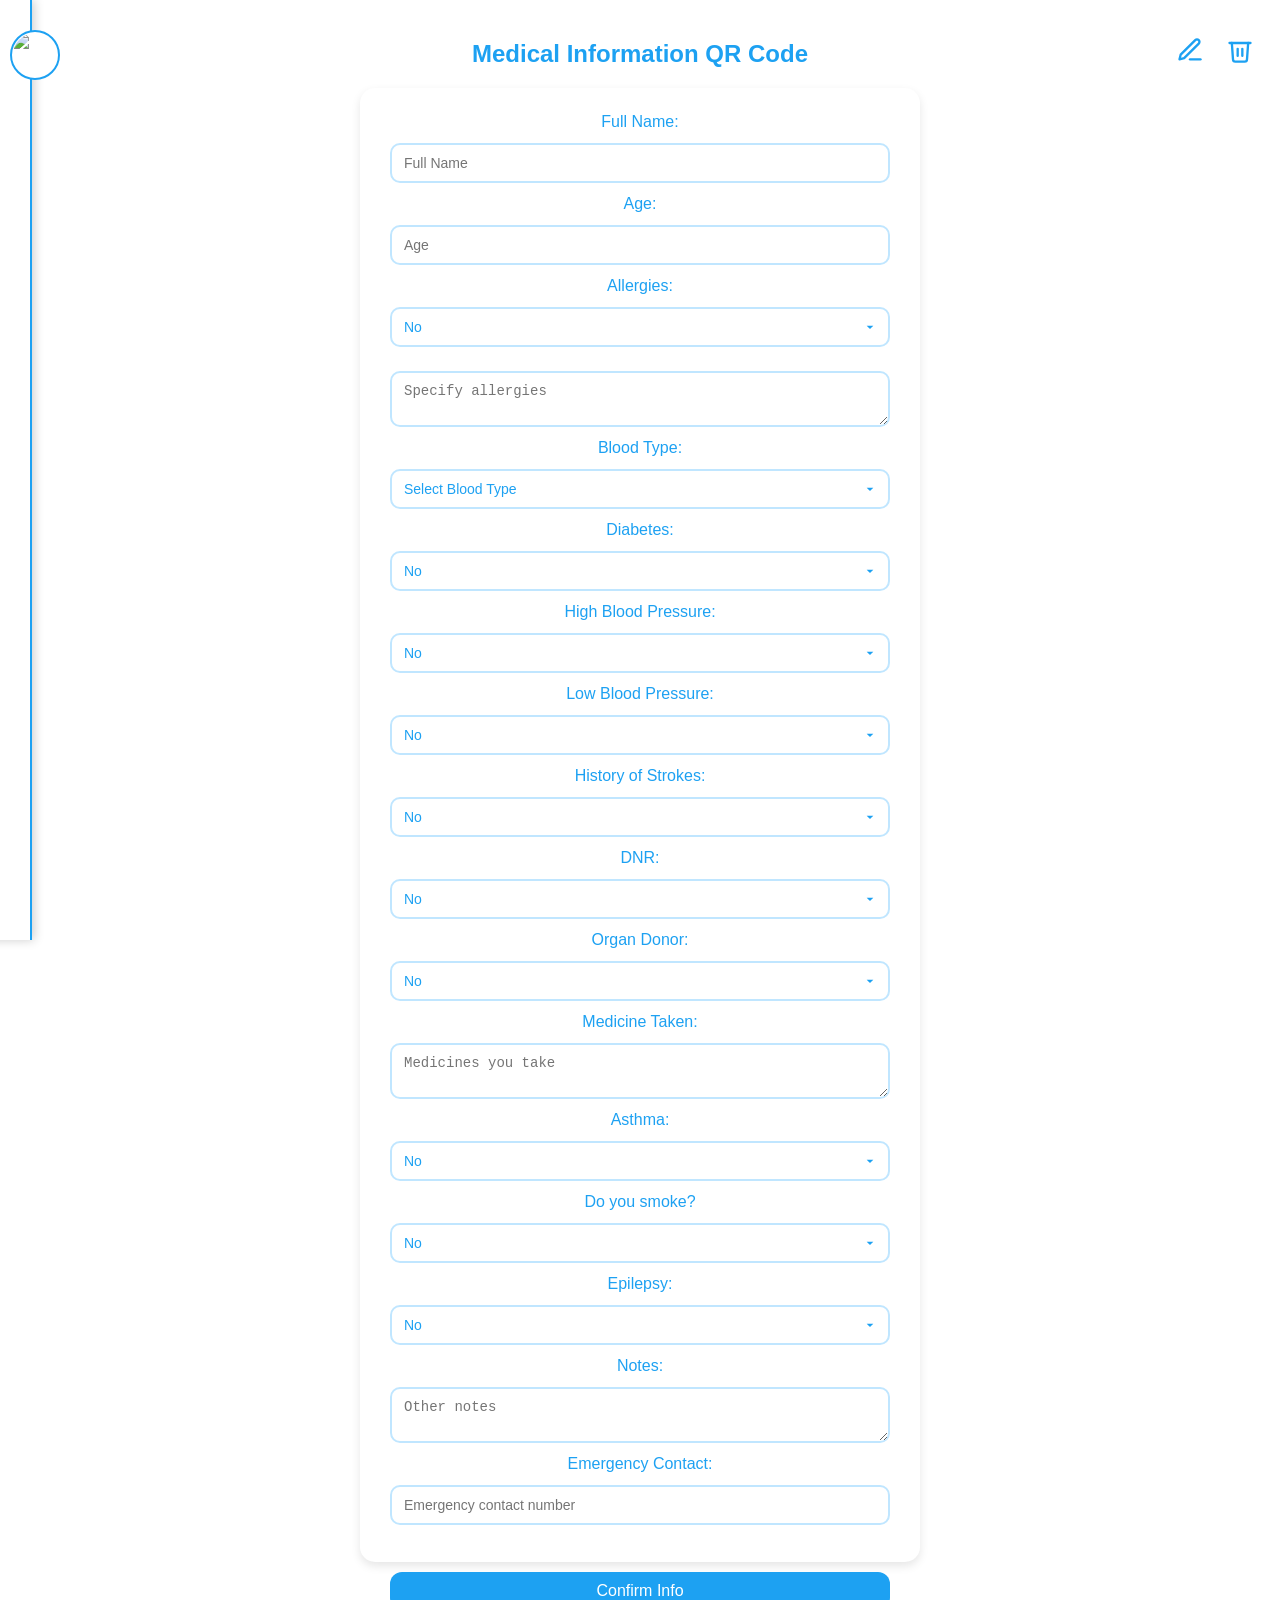
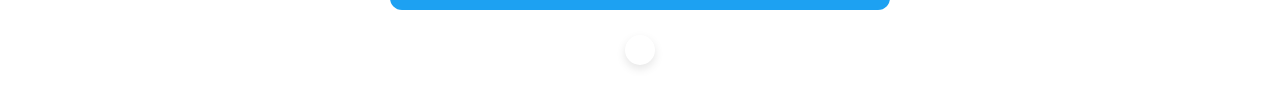
==== index.html @ 5f7ecda4 "Add files via upload" ====
<!DOCTYPE html>
<html lang="en">
<head>
  <meta charset="UTF-8">
  <meta name="viewport" content="width=device-width, initial-scale=1.0">
  <title>Medical QR Generator</title>
  <link rel="stylesheet" href="style.css">
  <script src="https://cdnjs.cloudflare.com/ajax/libs/qrcodejs/1.0.0/qrcode.min.js"></script>
  <script type="module" src="script.js"></script>
</head>
<body>

  <!-- PROFILE PANEL -->
  <div id="profilePanel">
    <h3>Profile Settings</h3>
    <div class="toggle-container">
      <!-- Moon icon visible in light mode -->
      <svg id="moonIcon" xmlns="http://www.w3.org/2000/svg" viewBox="0 0 24 24" fill="#555" width="24" height="24">
        <path d="M21 12.79A9 9 0 1111.21 3 7 7 0 0021 12.79z"/>
      </svg>
      <!-- Toggle switch -->
      <label class="switch">
        <input type="checkbox" id="darkModeToggle">
        <span class="slider"></span>
      </label>
      <!-- Sun icon hidden in light mode -->
      <svg id="sunIcon" xmlns="http://www.w3.org/2000/svg" viewBox="0 0 24 24" fill="#f5d547" width="24" height="24">
        <circle cx="12" cy="12" r="5"/>
        <g stroke="#f5d547" stroke-width="2">
          <line x1="12" y1="1" x2="12" y2="3"/>
          <line x1="12" y1="21" x2="12" y2="23"/>
          <line x1="4.22" y1="4.22" x2="5.64" y2="5.64"/>
          <line x1="18.36" y1="18.36" x2="19.78" y2="19.78"/>
          <line x1="1" y1="12" x2="3" y2="12"/>
          <line x1="21" y1="12" x2="23" y2="12"/>
          <line x1="4.22" y1="19.78" x2="5.64" y2="18.36"/>
          <line x1="18.36" y1="5.64" x2="19.78" y2="4.22"/>
        </g>
      </svg>
    </div>
  </div>

  <!-- Profile Button -->
  <button class="profile-btn">
    <img src="https://upload.wikimedia.org/wikipedia/commons/7/7c/Profile_avatar_placeholder_large.png" class="profile-pic" alt="Profile">
  </button>

  <div class="container">

    <!-- Top-right buttons -->
    <div class="top-buttons">
      <button id="editBtn" title="Edit Info" class="icon-btn">
        <svg xmlns="http://www.w3.org/2000/svg" viewBox="0 0 24 24" fill="none" stroke="#1da1f2" stroke-width="2" stroke-linecap="round" stroke-linejoin="round">
          <path d="M12 20h9"/>
          <path d="M16.5 3.5a2.121 2.121 0 0 1 3 3L7 19l-4 1 1-4 12.5-12.5z"/>
        </svg>
      </button>

      <button id="deleteBtn" title="Delete Info" class="icon-btn">
        <svg xmlns="http://www.w3.org/2000/svg" viewBox="0 0 24 24" fill="none" stroke="#1da1f2" stroke-width="2" stroke-linecap="round" stroke-linejoin="round">
          <polyline points="3 6 5 6 21 6"/>
          <path d="M19 6l-1 14a2 2 0 0 1-2 2H8a2 2 0 0 1-2-2L5 6"/>
          <path d="M10 11v6"/>
          <path d="M14 11v6"/>
        </svg>
      </button>
    </div>

    <h2>Medical Information QR Code</h2>

    <form id="medicalForm">
      <label for="name">Full Name:</label>
      <input type="text" id="name" placeholder="Full Name">

      <label for="age">Age:</label>
      <input type="number" id="age" placeholder="Age">

      <label for="allergiesYesNo">Allergies:</label>
      <select id="allergiesYesNo">
        <option>No</option>
        <option>Yes</option>
      </select>
      <textarea id="allergies" placeholder="Specify allergies"></textarea>

      <label for="blood">Blood Type:</label>
      <select id="blood">
        <option value="">Select Blood Type</option>
        <option>A+</option>
        <option>A-</option>
        <option>B+</option>
        <option>B-</option>
        <option>AB+</option>
        <option>AB-</option>
        <option>O+</option>
        <option>O-</option>
      </select>

      <label for="diabetes">Diabetes:</label>
      <select id="diabetes">
        <option>No</option>
        <option>Yes</option>
      </select>
      <select id="diabetesType" style="display:none;">
        <option>Type 1</option>
        <option>Type 2</option>
        <option>Gestational</option>
      </select>

      <label for="highBP">High Blood Pressure:</label>
      <select id="highBP">
        <option>No</option>
        <option>Yes</option>
      </select>

      <label for="lowBP">Low Blood Pressure:</label>
      <select id="lowBP">
        <option>No</option>
        <option>Yes</option>
      </select>

      <label for="strokeHistory">History of Strokes:</label>
      <select id="strokeHistory">
        <option>No</option>
        <option>Self</option>
        <option>Family Member</option>
      </select>

      <label for="DNR">DNR:</label>
      <select id="DNR">
        <option>No</option>
        <option>Yes</option>
      </select>

      <label for="organDonor">Organ Donor:</label>
      <select id="organDonor">
        <option>No</option>
        <option>Yes</option>
      </select>

      <label for="medicine">Medicine Taken:</label>
      <textarea id="medicine" placeholder="Medicines you take"></textarea>

      <label for="asthma">Asthma:</label>
      <select id="asthma">
        <option>No</option>
        <option>Mild</option>
        <option>Moderate</option>
        <option>Severe</option>
      </select>

      <label for="smoke">Do you smoke?</label>
      <select id="smoke">
        <option>No</option>
        <option>Yes</option>
      </select>
      <input type="text" id="smokeFrequency" placeholder="How many packs/day" style="display:none;">

      <label for="epilepsy">Epilepsy:</label>
      <select id="epilepsy">
        <option>No</option>
        <option>Yes</option>
      </select>
      <select id="epilepsyType" style="display:none;">
        <option>Focal</option>
        <option>Generalized</option>
        <option>Unknown</option>
      </select>

      <label for="notes">Notes:</label>
      <textarea id="notes" placeholder="Other notes"></textarea>

      <label for="emergencyContact">Emergency Contact:</label>
      <input type="text" id="emergencyContact" placeholder="Emergency contact number">
    </form>

    <button type="button" id="confirmBtn">Confirm Info</button>

    <div id="qrcode"></div>
    <button type="button" id="downloadBtn" style="display:none;">Download QR Code</button>

    <!-- Delete Confirmation Modal -->
    <div id="deleteModal" class="modal">
      <div class="modal-content">
        <p>Are you sure you want to delete your info?</p>
        <div class="modal-buttons">
          <button id="cancelDelete">Cancel</button>
          <button id="confirmDelete">Delete</button>
        </div>
      </div>
    </div>

  </div>

</body>
</html>
---- style.css ----
/* GENERAL STYLING */
body {
  font-family: 'Segoe UI', Tahoma, Geneva, Verdana, sans-serif;
  background-color: #ffffff;
  color: #1da1f2;
  display: flex;
  justify-content: center;
  align-items: center;
  min-height: 100vh;
  margin: 0;
  padding: 20px;
  position: relative;
  transition: background-color 0.3s, color 0.3s;
}

body.dark-mode {
  background-color: #121212;
  color: #a0cfff;
}

/* CONTAINER */
.container {
  position: relative;
  width: 100%;
  max-width: 500px;
  display: flex;
  flex-direction: column;
  align-items: center;
}

/* TOP-RIGHT BUTTONS */
.top-buttons {
  position: fixed;
  top: 20px;
  right: 20px;
  display: flex;
  gap: 10px;
  z-index: 1100;
}

.icon-btn {
  display: none;
  padding: 6px;
  border: none;
  background: transparent;
  cursor: pointer;
  display: flex;
  justify-content: center;
  align-items: center;
}

.icon-btn svg {
  width: 28px;
  height: 28px;
}

.icon-btn:hover svg {
  filter: brightness(0.85);
}

/* HEADING */
h2 {
  color: #1da1f2;
  margin-bottom: 20px;
}

/* FORM STYLING */
form {
  background-color: #ffffff;
  padding: 25px 30px;
  border-radius: 15px;
  box-shadow: 0 4px 10px rgba(0,0,0,0.1);
  width: 100%;
  display: flex;
  flex-direction: column;
  align-items: center;
  transition: background-color 0.3s, color 0.3s;
}

body.dark-mode form {
  background-color: #1f1f1f;
}

/* FORM FIELDS (INPUT, TEXTAREA, SELECT) */
input, textarea, select {
  box-sizing: border-box; /* makes width include padding and border */
  width: 100%;
  margin: 12px 0;
  padding: 10px 12px;
  border: 2px solid #c0e6ff;
  border-radius: 10px;
  font-size: 14px;
  transition: 0.3s;
}

select {
  appearance: none;      /* remove default arrow styling */
  -webkit-appearance: none;
  -moz-appearance: none;
  background-color: white;
  color: #1da1f2;
  background-image: url('data:image/svg+xml;utf8,<svg fill="%231da1f2" height="24" viewBox="0 0 24 24" width="24" xmlns="http://www.w3.org/2000/svg"><path d="M7 10l5 5 5-5z"/></svg>');
  background-repeat: no-repeat;
  background-position: right 10px center;
  background-size: 16px 16px;
}

body.dark-mode input,
body.dark-mode textarea,
body.dark-mode select {
  background-color: #2a2a2a;
  color: #a0cfff;
  border-color: #42b8ff;
}

/* SELECT CUSTOM ARROW */
select {
  -webkit-appearance: none;
  -moz-appearance: none;
  appearance: none;
  background-image: url('data:image/svg+xml;utf8,<svg fill="%231da1f2" height="24" viewBox="0 0 24 24" width="24" xmlns="http://www.w3.org/2000/svg"><path d="M7 10l5 5 5-5z"/></svg>');
  background-repeat: no-repeat;
  background-position: right 10px center;
  background-size: 16px 16px;
}

/* BUTTONS */
button {
  background-color: #1da1f2;
  color: white;
  padding: 10px 18px;
  border: none;
  border-radius: 12px;
  font-size: 16px;
  cursor: pointer;
  margin-top: 10px;
  width: 100%;
  transition: 0.3s;
}

button:hover {
  background-color: #42b8ff;
}

/* QR CODE */
#qrcode {
  margin-top: 25px;
  background-color: white;
  padding: 15px;
  border-radius: 15px;
  box-shadow: 0 4px 10px rgba(0,0,0,0.1);
}

body.dark-mode #qrcode {
  background-color: #2a2a2a;
}

/* INFO CARD */
.info-card {
  background-color: #e0f5ff;
  border: 2px solid #1da1f2;
  border-radius: 12px;
  padding: 15px 20px;
  margin-bottom: 15px;
  box-shadow: 0 3px 8px rgba(0,0,0,0.1);
  transition: background-color 0.3s, color 0.3s;
}

body.dark-mode .info-card {
  background-color: #1f1f1f;
  border-color: #42b8ff;
  color: #a0cfff;
}

/* MODALS */
.modal {
  display: none;
  position: fixed;
  z-index: 1200;
  left: 0;
  top: 0;
  width: 100%;
  height: 100%;
  background-color: rgba(0,0,0,0.5);
  justify-content: center;
  align-items: center;
}

.modal-content {
  background-color: #ffffff;
  border: 2px solid #1da1f2;
  border-radius: 15px;
  padding: 25px;
  text-align: center;
  width: 90%;
  max-width: 300px;
  box-shadow: 0 4px 12px rgba(0,0,0,0.2);
  transform: translateY(-50px);
  animation: slideDown 0.3s forwards;
  transition: background-color 0.3s, color 0.3s;
}

body.dark-mode .modal-content {
  background-color: #1f1f1f;
  color: #a0cfff;
  border-color: #42b8ff;
}

.modal-buttons {
  display: flex;
  justify-content: space-between;
  margin-top: 20px;
}

.modal-buttons button {
  flex: 1;
  margin: 0 5px;
  padding: 8px 12px;
  border-radius: 10px;
  font-size: 14px;
}

/* CONFIRM/CANCEL BUTTONS */
#confirmDelete {
  background-color: #42b8ff;
  color: white;
}

#cancelDelete {
  background-color: #fff;
  color: #1da1f2;
  border: 2px solid #1da1f2;
}

#confirmDelete:hover {
  background-color: #1da1f2;
}

#cancelDelete:hover {
  background-color: #c0e6ff;
}

/* ANIMATIONS */
@keyframes slideDown {
  from { transform: translateY(-50px); opacity: 0; }
  to { transform: translateY(0); opacity: 1; }
}

.rotate-icon {
  transform: rotate(360deg);
  transition: transform 0.6s;
}

/* PROFILE PANEL */
.profile-btn {
  position: fixed;
  top: 20px;
  left: 10px;
  width: 50px;
  height: 50px;
  border-radius: 50%;
  border: 2px solid #1da1f2;
  background-color: white;
  display: flex;
  justify-content: center;
  align-items: center;
  cursor: pointer;
  z-index: 1100;
  transition: left 0.3s;
}

.profile-btn img.profile-pic {
  width: 44px;
  height: 44px;
  border-radius: 50%;
  object-fit: cover;
}

#profilePanel {
  position: fixed;
  top: 0;
  left: -260px;
  width: 250px;
  height: 100%;
  background-color: #ffffff;
  border-right: 2px solid #1da1f2;
  box-shadow: 2px 0 10px rgba(0,0,0,0.2);
  padding: 20px;
  transition: left 0.3s, background-color 0.3s, color 0.3s;
  z-index: 1000;
}

body.dark-mode #profilePanel {
  background-color: #1f1f1f;
  color: #a0cfff;
  border-color: #42b8ff;
}

/* TOGGLE CONTAINER */
.toggle-container {
  display: flex;
  align-items: center;
  gap: 10px;
  margin-top: 20px;
}

/* ICONS */
#sunIcon, #moonIcon {
  width: 24px;
  height: 24px;
  transition: all 0.5s ease;
}

/* TOGGLE SWITCH */
.switch {
  position: relative;
  width: 50px;
  height: 28px;
}

.switch input {
  opacity: 0;
  width: 0;
  height: 0;
}

.slider {
  position: absolute;
  cursor: pointer;
  top: 0;
  left: 0;
  right: 0;
  bottom: 0;
  background-color: #ccc;
  border-radius: 34px;
  transition: 0.4s;
}

.slider:before {
  content: "";
  position: absolute;
  height: 22px;
  width: 22px;
  left: 3px;
  bottom: 3px;
  background-color: white;
  border-radius: 50%;
  transition: 0.4s;
}

input:checked + .slider:before {
  transform: translateX(22px);
}

input:checked + .slider {
  background-color: #1da1f2;
}
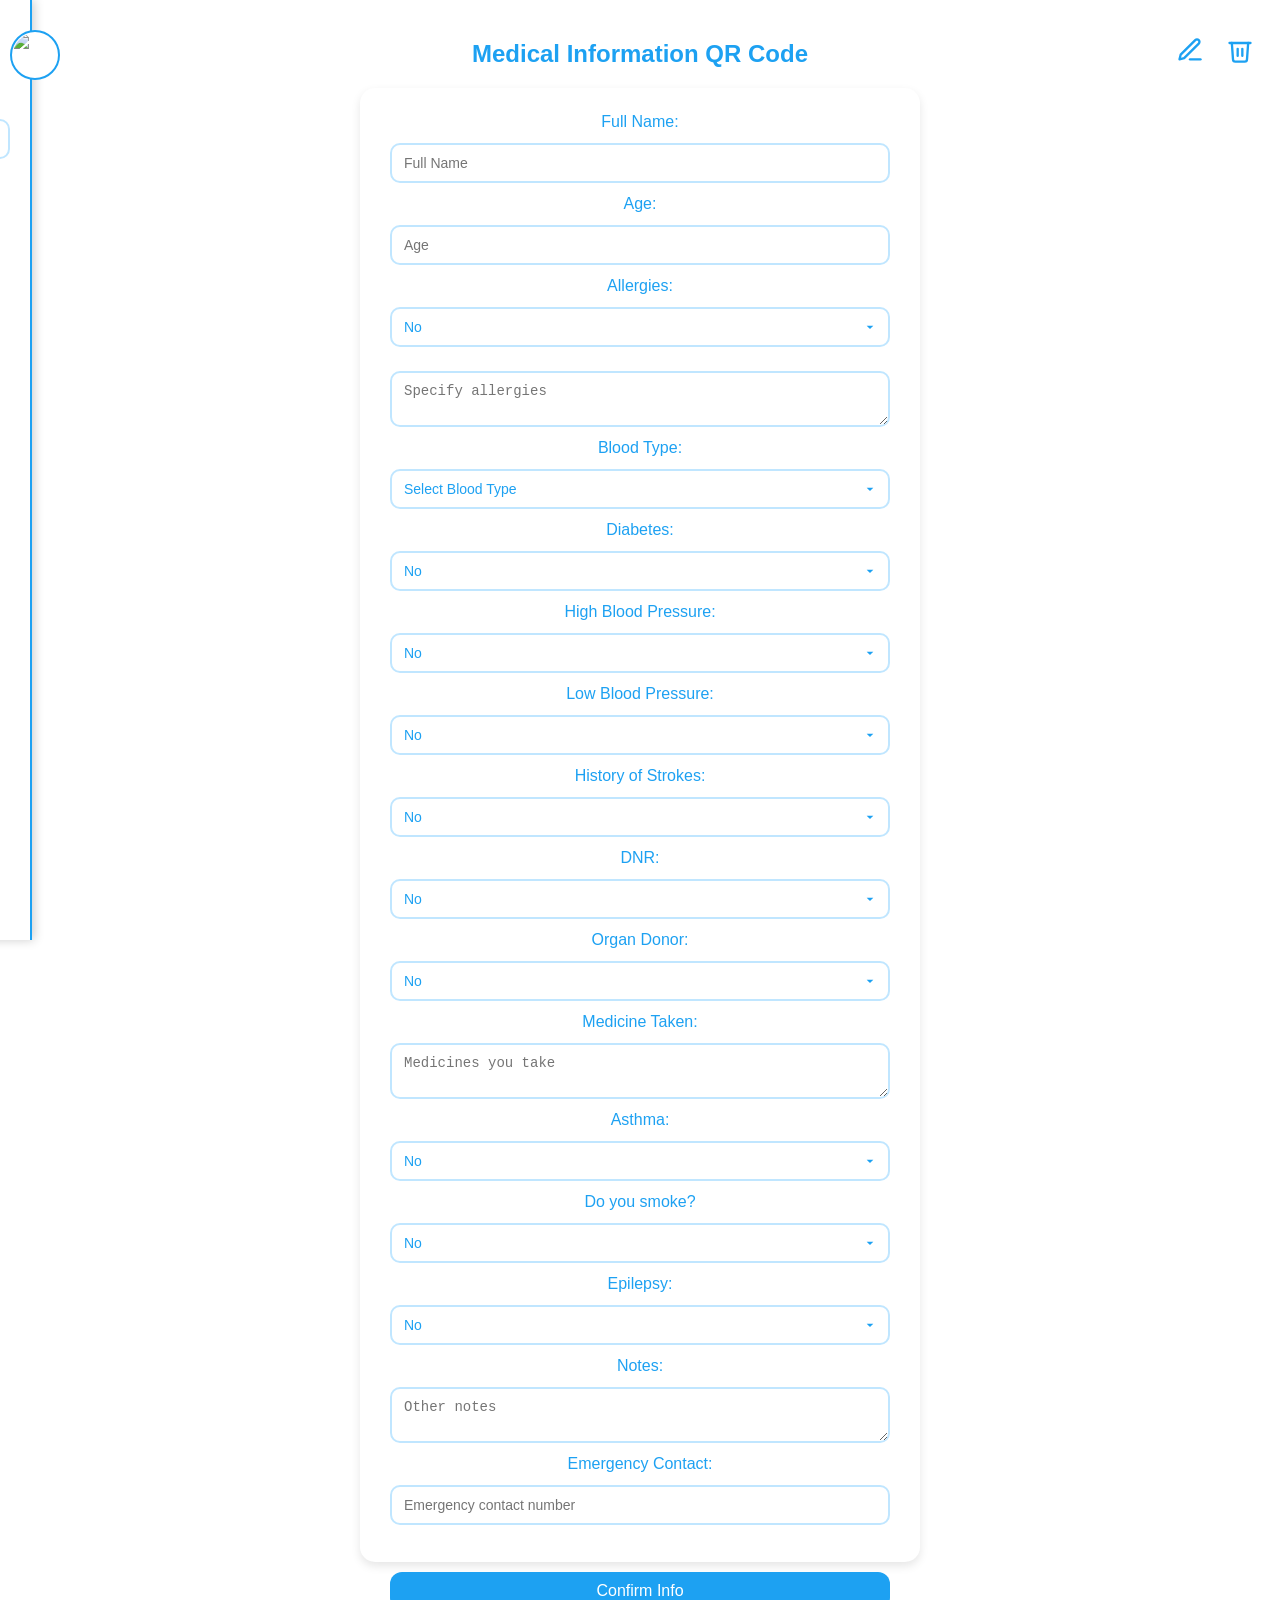
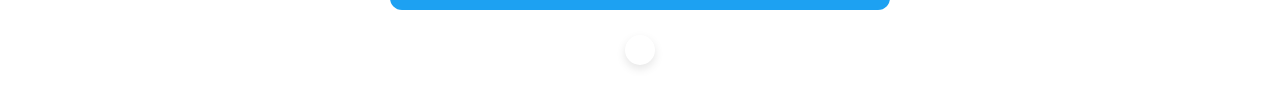
==== commit 52454472: "Add files via upload" ====
--- a/index.html
+++ b/index.html
@@ -10,9 +10,21 @@
 </head>
 <body>
 
-  <!-- PROFILE PANEL -->
-  <div id="profilePanel">
-    <h3>Profile Settings</h3>
+   <!-- PROFILE PANEL -->
+   <div id="profilePanel">
+    <h3 id="profilePanelTitle">Profile Settings</h3>
+
+    <div class="language-container">
+      <label for="languageSelect">Language:</label>
+      <select id="languageSelect">
+        <option value="en">English</option>
+        <option value="es">Español</option>
+        <option value="fr">Français</option>
+        <option value="ar">العربية</option>
+        <option value="de">Deutsch</option>
+      </select>
+    </div>
+
     <div class="toggle-container">
       <!-- Moon icon visible in light mode -->
       <svg id="moonIcon" xmlns="http://www.w3.org/2000/svg" viewBox="0 0 24 24" fill="#555" width="24" height="24">
@@ -41,7 +53,7 @@
   </div>
 
   <!-- Profile Button -->
-  <button class="profile-btn">
+  <button class="profile-btn" id="profileBtn">
     <img src="https://upload.wikimedia.org/wikipedia/commons/7/7c/Profile_avatar_placeholder_large.png" class="profile-pic" alt="Profile">
   </button>
 
@@ -66,23 +78,23 @@
       </button>
     </div>
 
-    <h2>Medical Information QR Code</h2>
+    <h2 id="formTitle">Medical Information QR Code</h2>
 
     <form id="medicalForm">
-      <label for="name">Full Name:</label>
+      <label for="name" id="labelName">Full Name:</label>
       <input type="text" id="name" placeholder="Full Name">
 
-      <label for="age">Age:</label>
+      <label for="age" id="labelAge">Age:</label>
       <input type="number" id="age" placeholder="Age">
 
-      <label for="allergiesYesNo">Allergies:</label>
+      <label for="allergiesYesNo" id="labelAllergies">Allergies:</label>
       <select id="allergiesYesNo">
         <option>No</option>
         <option>Yes</option>
       </select>
       <textarea id="allergies" placeholder="Specify allergies"></textarea>
 
-      <label for="blood">Blood Type:</label>
+      <label for="blood" id="labelBlood">Blood Type:</label>
       <select id="blood">
         <option value="">Select Blood Type</option>
         <option>A+</option>
@@ -95,7 +107,7 @@
         <option>O-</option>
       </select>
 
-      <label for="diabetes">Diabetes:</label>
+      <label for="diabetes" id="labelDiabetes">Diabetes:</label>
       <select id="diabetes">
         <option>No</option>
         <option>Yes</option>
@@ -106,41 +118,41 @@
         <option>Gestational</option>
       </select>
 
-      <label for="highBP">High Blood Pressure:</label>
+      <label for="highBP" id="labelHighBP">High Blood Pressure:</label>
       <select id="highBP">
         <option>No</option>
         <option>Yes</option>
       </select>
 
-      <label for="lowBP">Low Blood Pressure:</label>
+      <label for="lowBP" id="labelLowBP">Low Blood Pressure:</label>
       <select id="lowBP">
         <option>No</option>
         <option>Yes</option>
       </select>
 
-      <label for="strokeHistory">History of Strokes:</label>
+      <label for="strokeHistory" id="labelStroke">History of Strokes:</label>
       <select id="strokeHistory">
         <option>No</option>
         <option>Self</option>
         <option>Family Member</option>
       </select>
 
-      <label for="DNR">DNR:</label>
+      <label for="DNR" id="labelDNR">DNR:</label>
       <select id="DNR">
         <option>No</option>
         <option>Yes</option>
       </select>
 
-      <label for="organDonor">Organ Donor:</label>
+      <label for="organDonor" id="labelOrganDonor">Organ Donor:</label>
       <select id="organDonor">
         <option>No</option>
         <option>Yes</option>
       </select>
 
-      <label for="medicine">Medicine Taken:</label>
+      <label for="medicine" id="labelMedicine">Medicine Taken:</label>
       <textarea id="medicine" placeholder="Medicines you take"></textarea>
 
-      <label for="asthma">Asthma:</label>
+      <label for="asthma" id="labelAsthma">Asthma:</label>
       <select id="asthma">
         <option>No</option>
         <option>Mild</option>
@@ -148,14 +160,14 @@
         <option>Severe</option>
       </select>
 
-      <label for="smoke">Do you smoke?</label>
+      <label for="smoke" id="labelSmoke">Do you smoke?</label>
       <select id="smoke">
         <option>No</option>
         <option>Yes</option>
       </select>
       <input type="text" id="smokeFrequency" placeholder="How many packs/day" style="display:none;">
 
-      <label for="epilepsy">Epilepsy:</label>
+      <label for="epilepsy" id="labelEpilepsy">Epilepsy:</label>
       <select id="epilepsy">
         <option>No</option>
         <option>Yes</option>
@@ -166,10 +178,10 @@
         <option>Unknown</option>
       </select>
 
-      <label for="notes">Notes:</label>
+      <label for="notes" id="labelNotes">Notes:</label>
       <textarea id="notes" placeholder="Other notes"></textarea>
 
-      <label for="emergencyContact">Emergency Contact:</label>
+      <label for="emergencyContact" id="labelEmergency">Emergency Contact:</label>
       <input type="text" id="emergencyContact" placeholder="Emergency contact number">
     </form>
 
@@ -181,7 +193,7 @@
     <!-- Delete Confirmation Modal -->
     <div id="deleteModal" class="modal">
       <div class="modal-content">
-        <p>Are you sure you want to delete your info?</p>
+        <p id="deleteModalText">Are you sure you want to delete your info?</p>
         <div class="modal-buttons">
           <button id="cancelDelete">Cancel</button>
           <button id="confirmDelete">Delete</button>
--- a/style.css
+++ b/style.css
@@ -354,4 +354,37 @@
 
 input:checked + .slider {
   background-color: #1da1f2;
+}
+
+.language-container {
+  display: flex;
+  flex-direction: column;
+  gap: 8px;
+  margin-top: 20px;
+  width: 100%;
+}
+
+.language-container select {
+  box-sizing: border-box;
+  width: 100%;
+  padding: 10px 12px;
+  border: 2px solid #c0e6ff;
+  border-radius: 10px;
+  font-size: 14px;
+  background-color: white;
+  color: #1da1f2;
+  transition: 0.3s;
+  appearance: none;
+  -webkit-appearance: none;
+  -moz-appearance: none;
+  background-image: url('data:image/svg+xml;utf8,<svg fill="%231da1f2" height="24" viewBox="0 0 24 24" width="24" xmlns="http://www.w3.org/2000/svg"><path d="M7 10l5 5 5-5z"/></svg>');
+  background-repeat: no-repeat;
+  background-position: right 10px center;
+  background-size: 16px 16px;
+}
+
+body.dark-mode .language-container select {
+  background-color: #2a2a2a;
+  color: #a0cfff;
+  border-color: #42b8ff;
 }
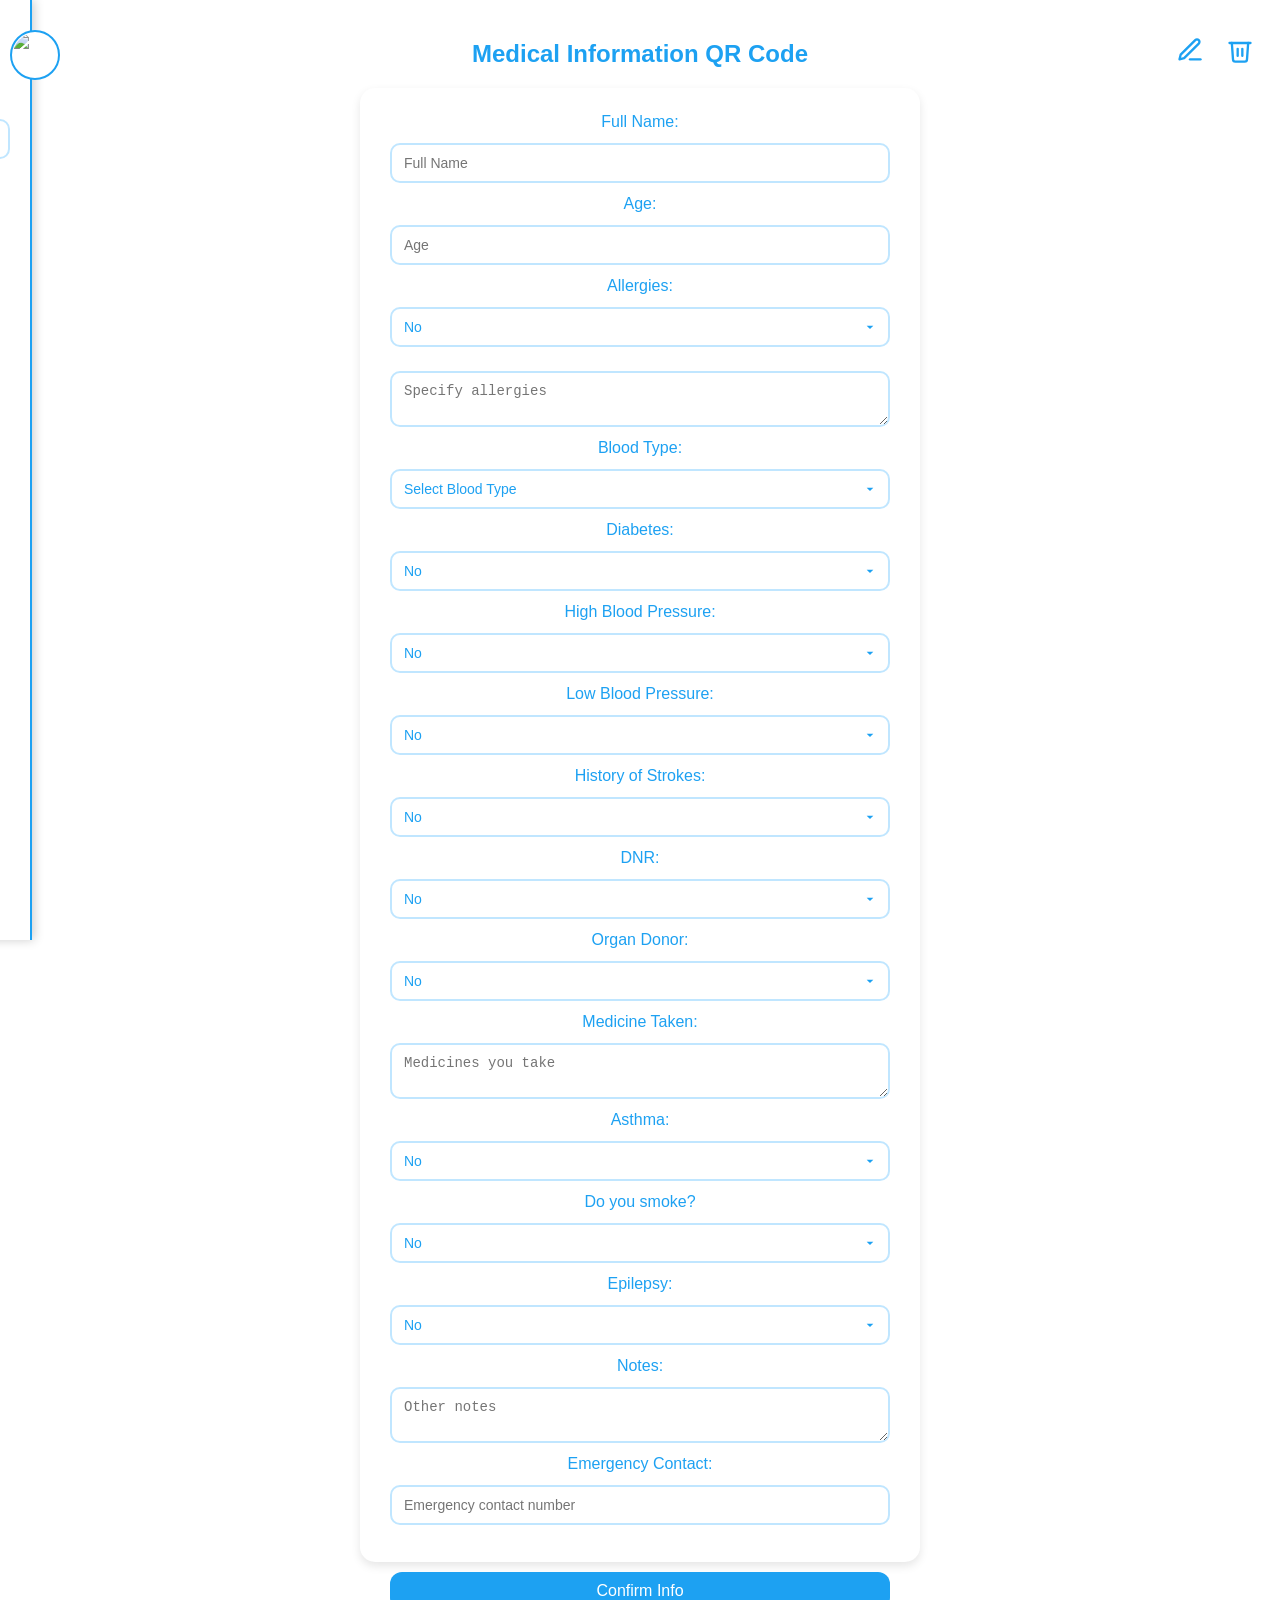
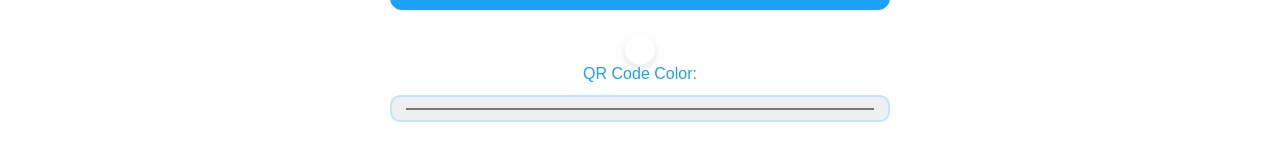
==== commit a1cedef5: "Add files via upload" ====
--- a/index.html
+++ b/index.html
@@ -1,5 +1,6 @@
 <!DOCTYPE html>
 <html lang="en">
+
 <head>
   <meta charset="UTF-8">
   <meta name="viewport" content="width=device-width, initial-scale=1.0">
@@ -8,12 +9,13 @@
   <script src="https://cdnjs.cloudflare.com/ajax/libs/qrcodejs/1.0.0/qrcode.min.js"></script>
   <script type="module" src="script.js"></script>
 </head>
+
 <body>
 
-   <!-- PROFILE PANEL -->
-   <div id="profilePanel">
+  <!-- PROFILE PANEL -->
+  <div id="profilePanel">
     <h3 id="profilePanelTitle">Profile Settings</h3>
-
+    
     <div class="language-container">
       <label for="languageSelect">Language:</label>
       <select id="languageSelect">
@@ -28,7 +30,7 @@
     <div class="toggle-container">
       <!-- Moon icon visible in light mode -->
       <svg id="moonIcon" xmlns="http://www.w3.org/2000/svg" viewBox="0 0 24 24" fill="#555" width="24" height="24">
-        <path d="M21 12.79A9 9 0 1111.21 3 7 7 0 0021 12.79z"/>
+        <path d="M21 12.79A9 9 0 1111.21 3 7 7 0 0021 12.79z" />
       </svg>
       <!-- Toggle switch -->
       <label class="switch">
@@ -37,24 +39,25 @@
       </label>
       <!-- Sun icon hidden in light mode -->
       <svg id="sunIcon" xmlns="http://www.w3.org/2000/svg" viewBox="0 0 24 24" fill="#f5d547" width="24" height="24">
-        <circle cx="12" cy="12" r="5"/>
+        <circle cx="12" cy="12" r="5" />
         <g stroke="#f5d547" stroke-width="2">
-          <line x1="12" y1="1" x2="12" y2="3"/>
-          <line x1="12" y1="21" x2="12" y2="23"/>
-          <line x1="4.22" y1="4.22" x2="5.64" y2="5.64"/>
-          <line x1="18.36" y1="18.36" x2="19.78" y2="19.78"/>
-          <line x1="1" y1="12" x2="3" y2="12"/>
-          <line x1="21" y1="12" x2="23" y2="12"/>
-          <line x1="4.22" y1="19.78" x2="5.64" y2="18.36"/>
-          <line x1="18.36" y1="5.64" x2="19.78" y2="4.22"/>
+          <line x1="12" y1="1" x2="12" y2="3" />
+          <line x1="12" y1="21" x2="12" y2="23" />
+          <line x1="4.22" y1="4.22" x2="5.64" y2="5.64" />
+          <line x1="18.36" y1="18.36" x2="19.78" y2="19.78" />
+          <line x1="1" y1="12" x2="3" y2="12" />
+          <line x1="21" y1="12" x2="23" y2="12" />
+          <line x1="4.22" y1="19.78" x2="5.64" y2="18.36" />
+          <line x1="18.36" y1="5.64" x2="19.78" y2="4.22" />
         </g>
       </svg>
     </div>
   </div>
 
   <!-- Profile Button -->
-  <button class="profile-btn" id="profileBtn">
-    <img src="https://upload.wikimedia.org/wikipedia/commons/7/7c/Profile_avatar_placeholder_large.png" class="profile-pic" alt="Profile">
+  <button class="profile-btn">
+    <img src="https://upload.wikimedia.org/wikipedia/commons/7/7c/Profile_avatar_placeholder_large.png"
+      class="profile-pic" alt="Profile">
   </button>
 
   <div class="container">
@@ -62,18 +65,20 @@
     <!-- Top-right buttons -->
     <div class="top-buttons">
       <button id="editBtn" title="Edit Info" class="icon-btn">
-        <svg xmlns="http://www.w3.org/2000/svg" viewBox="0 0 24 24" fill="none" stroke="#1da1f2" stroke-width="2" stroke-linecap="round" stroke-linejoin="round">
-          <path d="M12 20h9"/>
-          <path d="M16.5 3.5a2.121 2.121 0 0 1 3 3L7 19l-4 1 1-4 12.5-12.5z"/>
+        <svg xmlns="http://www.w3.org/2000/svg" viewBox="0 0 24 24" fill="none" stroke="#1da1f2" stroke-width="2"
+          stroke-linecap="round" stroke-linejoin="round">
+          <path d="M12 20h9" />
+          <path d="M16.5 3.5a2.121 2.121 0 0 1 3 3L7 19l-4 1 1-4 12.5-12.5z" />
         </svg>
       </button>
 
       <button id="deleteBtn" title="Delete Info" class="icon-btn">
-        <svg xmlns="http://www.w3.org/2000/svg" viewBox="0 0 24 24" fill="none" stroke="#1da1f2" stroke-width="2" stroke-linecap="round" stroke-linejoin="round">
-          <polyline points="3 6 5 6 21 6"/>
-          <path d="M19 6l-1 14a2 2 0 0 1-2 2H8a2 2 0 0 1-2-2L5 6"/>
-          <path d="M10 11v6"/>
-          <path d="M14 11v6"/>
+        <svg xmlns="http://www.w3.org/2000/svg" viewBox="0 0 24 24" fill="none" stroke="#1da1f2" stroke-width="2"
+          stroke-linecap="round" stroke-linejoin="round">
+          <polyline points="3 6 5 6 21 6" />
+          <path d="M19 6l-1 14a2 2 0 0 1-2 2H8a2 2 0 0 1-2-2L5 6" />
+          <path d="M10 11v6" />
+          <path d="M14 11v6" />
         </svg>
       </button>
     </div>
@@ -190,6 +195,9 @@
     <div id="qrcode"></div>
     <button type="button" id="downloadBtn" style="display:none;">Download QR Code</button>
 
+    <label for="qrColor">QR Code Color:</label>
+    <input type="color" id="qrColor" value="#1da1f2">
+
     <!-- Delete Confirmation Modal -->
     <div id="deleteModal" class="modal">
       <div class="modal-content">
@@ -204,4 +212,5 @@
   </div>
 
 </body>
+
 </html>
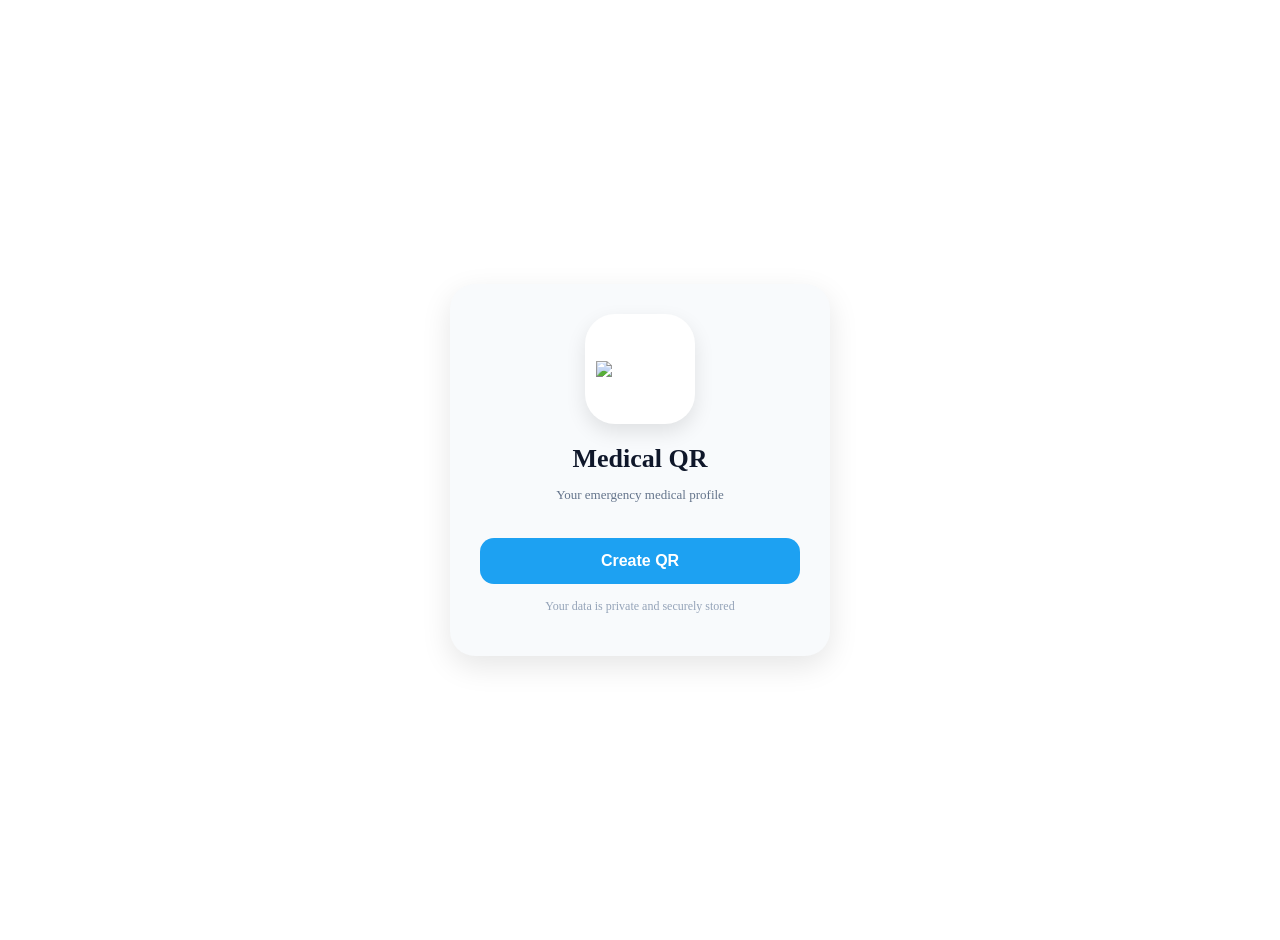
==== commit 2e2d2978: "Add files via upload" ====
--- a/index.html
+++ b/index.html
@@ -1,216 +1,42 @@
 <!DOCTYPE html>
 <html lang="en">
-
 <head>
   <meta charset="UTF-8">
-  <meta name="viewport" content="width=device-width, initial-scale=1.0">
-  <title>Medical QR Generator</title>
+  <title>Medical QR</title>
   <link rel="stylesheet" href="style.css">
-  <script src="https://cdnjs.cloudflare.com/ajax/libs/qrcodejs/1.0.0/qrcode.min.js"></script>
-  <script type="module" src="script.js"></script>
 </head>
 
-<body>
+<body class="app-home">
 
-  <!-- PROFILE PANEL -->
-  <div id="profilePanel">
-    <h3 id="profilePanelTitle">Profile Settings</h3>
-    
-    <div class="language-container">
-      <label for="languageSelect">Language:</label>
-      <select id="languageSelect">
-        <option value="en">English</option>
-        <option value="es">Español</option>
-        <option value="fr">Français</option>
-        <option value="ar">العربية</option>
-        <option value="de">Deutsch</option>
-      </select>
+  <div class="app-container">
+
+    <!-- Logo -->
+    <div class="app-icon">
+      <img src="logo-light.png" id="homeLogo">
     </div>
 
-    <div class="toggle-container">
-      <!-- Moon icon visible in light mode -->
-      <svg id="moonIcon" xmlns="http://www.w3.org/2000/svg" viewBox="0 0 24 24" fill="#555" width="24" height="24">
-        <path d="M21 12.79A9 9 0 1111.21 3 7 7 0 0021 12.79z" />
-      </svg>
-      <!-- Toggle switch -->
-      <label class="switch">
-        <input type="checkbox" id="darkModeToggle">
-        <span class="slider"></span>
-      </label>
-      <!-- Sun icon hidden in light mode -->
-      <svg id="sunIcon" xmlns="http://www.w3.org/2000/svg" viewBox="0 0 24 24" fill="#f5d547" width="24" height="24">
-        <circle cx="12" cy="12" r="5" />
-        <g stroke="#f5d547" stroke-width="2">
-          <line x1="12" y1="1" x2="12" y2="3" />
-          <line x1="12" y1="21" x2="12" y2="23" />
-          <line x1="4.22" y1="4.22" x2="5.64" y2="5.64" />
-          <line x1="18.36" y1="18.36" x2="19.78" y2="19.78" />
-          <line x1="1" y1="12" x2="3" y2="12" />
-          <line x1="21" y1="12" x2="23" y2="12" />
-          <line x1="4.22" y1="19.78" x2="5.64" y2="18.36" />
-          <line x1="18.36" y1="5.64" x2="19.78" y2="4.22" />
-        </g>
-      </svg>
-    </div>
-  </div>
+    <!-- Title -->
+    <h1>Medical QR</h1>
+    <p class="subtitle">Your emergency medical profile</p>
 
-  <!-- Profile Button -->
-  <button class="profile-btn">
-    <img src="https://upload.wikimedia.org/wikipedia/commons/7/7c/Profile_avatar_placeholder_large.png"
-      class="profile-pic" alt="Profile">
-  </button>
+    <p id="lastNameText" class="last-name"></p>
 
-  <div class="container">
+    <!-- Start Button -->
+    <button class="primary-btn" id="startBtn">
+      Create QR
+    </button>
 
-    <!-- Top-right buttons -->
-    <div class="top-buttons">
-      <button id="editBtn" title="Edit Info" class="icon-btn">
-        <svg xmlns="http://www.w3.org/2000/svg" viewBox="0 0 24 24" fill="none" stroke="#1da1f2" stroke-width="2"
-          stroke-linecap="round" stroke-linejoin="round">
-          <path d="M12 20h9" />
-          <path d="M16.5 3.5a2.121 2.121 0 0 1 3 3L7 19l-4 1 1-4 12.5-12.5z" />
-        </svg>
-      </button>
+    <!-- Continue Button -->
+    <button class="secondary-btn" id="continueBtn">
+      Continue Last Profile
+    </button>
 
-      <button id="deleteBtn" title="Delete Info" class="icon-btn">
-        <svg xmlns="http://www.w3.org/2000/svg" viewBox="0 0 24 24" fill="none" stroke="#1da1f2" stroke-width="2"
-          stroke-linecap="round" stroke-linejoin="round">
-          <polyline points="3 6 5 6 21 6" />
-          <path d="M19 6l-1 14a2 2 0 0 1-2 2H8a2 2 0 0 1-2-2L5 6" />
-          <path d="M10 11v6" />
-          <path d="M14 11v6" />
-        </svg>
-      </button>
-    </div>
-
-    <h2 id="formTitle">Medical Information QR Code</h2>
-
-    <form id="medicalForm">
-      <label for="name" id="labelName">Full Name:</label>
-      <input type="text" id="name" placeholder="Full Name">
-
-      <label for="age" id="labelAge">Age:</label>
-      <input type="number" id="age" placeholder="Age">
-
-      <label for="allergiesYesNo" id="labelAllergies">Allergies:</label>
-      <select id="allergiesYesNo">
-        <option>No</option>
-        <option>Yes</option>
-      </select>
-      <textarea id="allergies" placeholder="Specify allergies"></textarea>
-
-      <label for="blood" id="labelBlood">Blood Type:</label>
-      <select id="blood">
-        <option value="">Select Blood Type</option>
-        <option>A+</option>
-        <option>A-</option>
-        <option>B+</option>
-        <option>B-</option>
-        <option>AB+</option>
-        <option>AB-</option>
-        <option>O+</option>
-        <option>O-</option>
-      </select>
-
-      <label for="diabetes" id="labelDiabetes">Diabetes:</label>
-      <select id="diabetes">
-        <option>No</option>
-        <option>Yes</option>
-      </select>
-      <select id="diabetesType" style="display:none;">
-        <option>Type 1</option>
-        <option>Type 2</option>
-        <option>Gestational</option>
-      </select>
-
-      <label for="highBP" id="labelHighBP">High Blood Pressure:</label>
-      <select id="highBP">
-        <option>No</option>
-        <option>Yes</option>
-      </select>
-
-      <label for="lowBP" id="labelLowBP">Low Blood Pressure:</label>
-      <select id="lowBP">
-        <option>No</option>
-        <option>Yes</option>
-      </select>
-
-      <label for="strokeHistory" id="labelStroke">History of Strokes:</label>
-      <select id="strokeHistory">
-        <option>No</option>
-        <option>Self</option>
-        <option>Family Member</option>
-      </select>
-
-      <label for="DNR" id="labelDNR">DNR:</label>
-      <select id="DNR">
-        <option>No</option>
-        <option>Yes</option>
-      </select>
-
-      <label for="organDonor" id="labelOrganDonor">Organ Donor:</label>
-      <select id="organDonor">
-        <option>No</option>
-        <option>Yes</option>
-      </select>
-
-      <label for="medicine" id="labelMedicine">Medicine Taken:</label>
-      <textarea id="medicine" placeholder="Medicines you take"></textarea>
-
-      <label for="asthma" id="labelAsthma">Asthma:</label>
-      <select id="asthma">
-        <option>No</option>
-        <option>Mild</option>
-        <option>Moderate</option>
-        <option>Severe</option>
-      </select>
-
-      <label for="smoke" id="labelSmoke">Do you smoke?</label>
-      <select id="smoke">
-        <option>No</option>
-        <option>Yes</option>
-      </select>
-      <input type="text" id="smokeFrequency" placeholder="How many packs/day" style="display:none;">
-
-      <label for="epilepsy" id="labelEpilepsy">Epilepsy:</label>
-      <select id="epilepsy">
-        <option>No</option>
-        <option>Yes</option>
-      </select>
-      <select id="epilepsyType" style="display:none;">
-        <option>Focal</option>
-        <option>Generalized</option>
-        <option>Unknown</option>
-      </select>
-
-      <label for="notes" id="labelNotes">Notes:</label>
-      <textarea id="notes" placeholder="Other notes"></textarea>
-
-      <label for="emergencyContact" id="labelEmergency">Emergency Contact:</label>
-      <input type="text" id="emergencyContact" placeholder="Emergency contact number">
-    </form>
-
-    <button type="button" id="confirmBtn">Confirm Info</button>
-
-    <div id="qrcode"></div>
-    <button type="button" id="downloadBtn" style="display:none;">Download QR Code</button>
-
-    <label for="qrColor">QR Code Color:</label>
-    <input type="color" id="qrColor" value="#1da1f2">
-
-    <!-- Delete Confirmation Modal -->
-    <div id="deleteModal" class="modal">
-      <div class="modal-content">
-        <p id="deleteModalText">Are you sure you want to delete your info?</p>
-        <div class="modal-buttons">
-          <button id="cancelDelete">Cancel</button>
-          <button id="confirmDelete">Delete</button>
-        </div>
-      </div>
-    </div>
+    <!-- Small text -->
+    <p class="trust-text">Your data is private and securely stored</p>
 
   </div>
 
+  <script src="home.js"></script>
+
 </body>
-
 </html>
--- a/style.css
+++ b/style.css
@@ -87,7 +87,7 @@
   width: 100%;
   margin: 12px 0;
   padding: 10px 12px;
-  border: 2px solid #c0e6ff;
+  border: 2px solid #396b8c;
   border-radius: 10px;
   font-size: 14px;
   transition: 0.3s;
@@ -387,4 +387,203 @@
   background-color: #2a2a2a;
   color: #a0cfff;
   border-color: #42b8ff;
+}
+
+#qrColor {
+  width: 55px;
+  height: 55px;
+  padding: 0;
+  border: none;
+  border-radius: 50%;
+  cursor: pointer;
+  background: none;
+  box-shadow: 0 6px 18px rgba(0, 0, 0, 0.15);
+  transition: transform 0.2s ease, box-shadow 0.2s ease;
+}
+
+/* hover effect */
+#qrColor:hover {
+  transform: scale(1.08);
+  box-shadow: 0 10px 25px rgba(0, 0, 0, 0.25);
+}
+
+/* remove ugly default border in some browsers */
+#qrColor::-webkit-color-swatch-wrapper {
+  padding: 0;
+  border-radius: 50%;
+}
+
+#qrColor::-webkit-color-swatch {
+  border: none;
+  border-radius: 50%;
+}
+
+/* Firefox fix */
+#qrColor::-moz-color-swatch {
+  border: none;
+  border-radius: 50%;
+}
+
+label[for="qrColor"] {
+  display: block;
+  margin-top: 15px;
+  font-weight: 600;
+  color: #333;
+}
+
+.site-logo {
+  position: fixed;
+  top: 100px;
+  right: 25px;
+  width: 300px;
+  height: auto;
+  z-index: 999;
+
+  opacity: 0;
+  animation: fadeInLogo 0.8s ease forwards;
+}
+
+/* mobile hide */
+@media (max-width: 768px) {
+  .site-logo {
+    display: none;
+  }
+}
+
+/* animation MUST be outside media query */
+@keyframes fadeInLogo {
+  from {
+    opacity: 0;
+    transform: translateY(-10px);
+  }
+  to {
+    opacity: 1;
+    transform: translateY(0);
+  }
+}
+
+/* ===== APP HOME SCREEN (WHITE STYLE) ===== */
+
+.app-home {
+  margin: 0;
+  height: 100vh;
+  display: flex;
+  justify-content: center;
+  align-items: center;
+
+  background: #ffffff;
+  font-family: -apple-system, BlinkMacSystemFont, "Segoe UI", Roboto;
+  color: #0f172a;
+}
+
+/* Center card */
+.app-container {
+  text-align: center;
+  padding: 30px;
+  border-radius: 25px;
+
+  background: #f8fafc;
+  box-shadow: 0 10px 30px rgba(0,0,0,0.1);
+
+  width: 85%;
+  max-width: 320px;
+
+  animation: fadeUp 0.8s ease;
+}
+
+/* App icon */
+.app-icon {
+  width: 110px;
+  height: 110px;
+  margin: 0 auto 20px;
+  border-radius: 30px;
+  overflow: hidden;
+
+  background: white;
+  display: flex;
+  align-items: center;
+  justify-content: center;
+
+  box-shadow: 0 8px 20px rgba(0,0,0,0.1);
+}
+
+.app-icon img {
+  width: 80%;
+}
+
+/* Title */
+h1 {
+  margin: 10px 0 5px;
+  font-size: 26px;
+}
+
+/* Subtitle */
+.subtitle {
+  font-size: 13px;
+  color: #64748b;
+  margin-bottom: 25px;
+}
+
+/* Main button */
+.primary-btn {
+  width: 100%;
+  padding: 14px;
+  border: none;
+  border-radius: 14px;
+
+  background: #1da1f2;
+  color: white;
+  font-size: 16px;
+  font-weight: bold;
+
+  cursor: pointer;
+  transition: 0.2s ease;
+}
+
+.primary-btn:hover {
+  transform: scale(1.03);
+  background: #0d8ddb;
+}
+
+/* Animation */
+@keyframes fadeUp {
+  from {
+    opacity: 0;
+    transform: translateY(15px);
+  }
+  to {
+    opacity: 1;
+    transform: translateY(0);
+  }
+}
+
+.secondary-btn {
+  width: 100%;
+  padding: 12px;
+  margin-top: 10px;
+
+  border: none;
+  border-radius: 12px;
+
+  background: #e2e8f0;
+  color: #0f172a;
+  font-size: 14px;
+  cursor: pointer;
+}
+
+.secondary-btn:hover {
+  background: #cbd5e1;
+}
+
+.trust-text {
+  font-size: 12px;
+  color: #94a3b8;
+  margin-top: 15px;
+}
+
+.last-name {
+  font-size: 14px;
+  color: #0f172a;
+  margin-top: 10px;
+  font-weight: 500;
 }
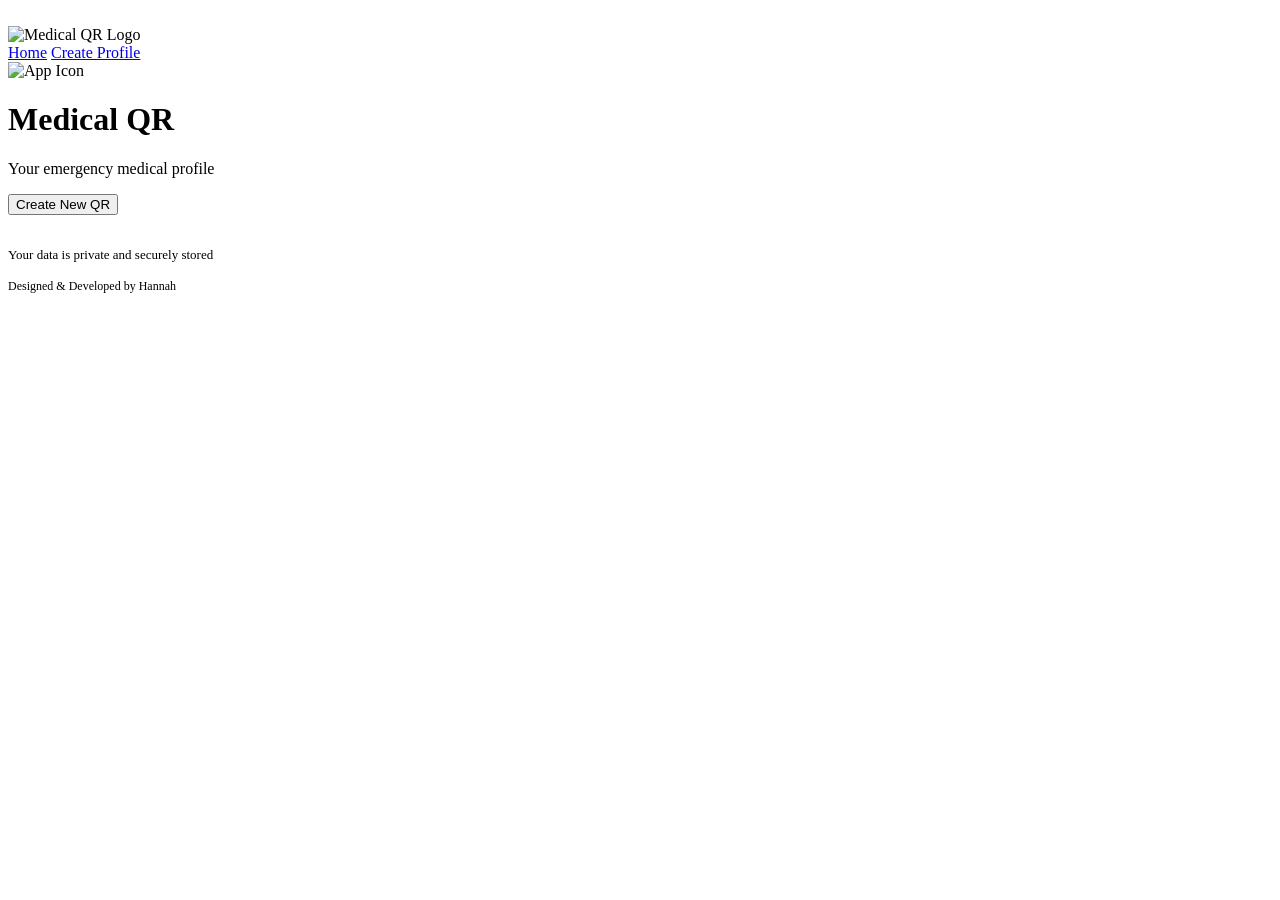
==== commit 30ecb619: "Add files via upload" ====
--- a/index.html
+++ b/index.html
@@ -1,42 +1,56 @@
-<!DOCTYPE html>
-<html lang="en">
-<head>
-  <meta charset="UTF-8">
-  <title>Medical QR</title>
-  <link rel="stylesheet" href="style.css">
-</head>
-
-<body class="app-home">
-
-  <div class="app-container">
-
-    <!-- Logo -->
-    <div class="app-icon">
-      <img src="logo-light.png" id="homeLogo">
-    </div>
-
-    <!-- Title -->
-    <h1>Medical QR</h1>
-    <p class="subtitle">Your emergency medical profile</p>
-
-    <p id="lastNameText" class="last-name"></p>
-
-    <!-- Start Button -->
-    <button class="primary-btn" id="startBtn">
-      Create QR
-    </button>
-
-    <!-- Continue Button -->
-    <button class="secondary-btn" id="continueBtn">
-      Continue Last Profile
-    </button>
-
-    <!-- Small text -->
-    <p class="trust-text">Your data is private and securely stored</p>
-
-  </div>
-
-  <script src="home.js"></script>
-
-</body>
+<!DOCTYPE html>
+<html lang="en">
+<head>
+  <br>
+  <meta charset="UTF-8">
+  <meta name="viewport" content="width=device-width, initial-scale=1.0">
+  <title>Medical QR - Home</title>
+  <link rel="stylesheet" href="css/styles.css">
+</head>
+<body>
+
+  <!-- <============= NAVBAR =============> -->
+  <nav class="glass-navbar">
+    <img src="imgs/logo-dark.png" alt="Medical QR Logo" class="nav-logo" id="navLogo">
+    <div class="nav-links">
+      <a href="index.html" id="navHomeText">Home</a>
+      <a href="pages/form.html" id="navProfileText">Create Profile</a>
+    </div>
+  </nav>
+
+  <!-- <============= HOME SCREEN =============> -->
+  <div class="home-container">
+    
+    <div class="app-icon">
+      <img src="imgs/logo-dark.png" id="homeLogo" alt="App Icon">
+    </div>
+
+    <h1 id="homeTitle">Medical QR</h1>
+    <p class="subtitle" id="homeSubtitle">Your emergency medical profile</p>
+
+    <p id="lastNameText" class="last-name" style="display: none;"></p>
+
+    <div class="home-actions">
+      <button class="btn-primary" id="startBtn">
+        Create New QR
+      </button>
+      
+      <button class="btn-secondary" id="continueBtn" style="display: none;">
+        Continue Last Profile
+      </button>
+    </div>
+
+    <p class="trust-text" id="homeTrustText" style="margin-top: 32px; font-size: 13px; color: var(--text-secondary);">
+      Your data is private and securely stored
+    </p>
+
+    <p id="homeCreditsText" style="margin-top: 16px; font-size: 12px; color: var(--text-secondary); font-weight: 500;">
+      Designed & Developed by Hannah
+    </p>
+
+  </div>
+
+  <script src="js/home.js"></script>
+
+</body>
 </html>
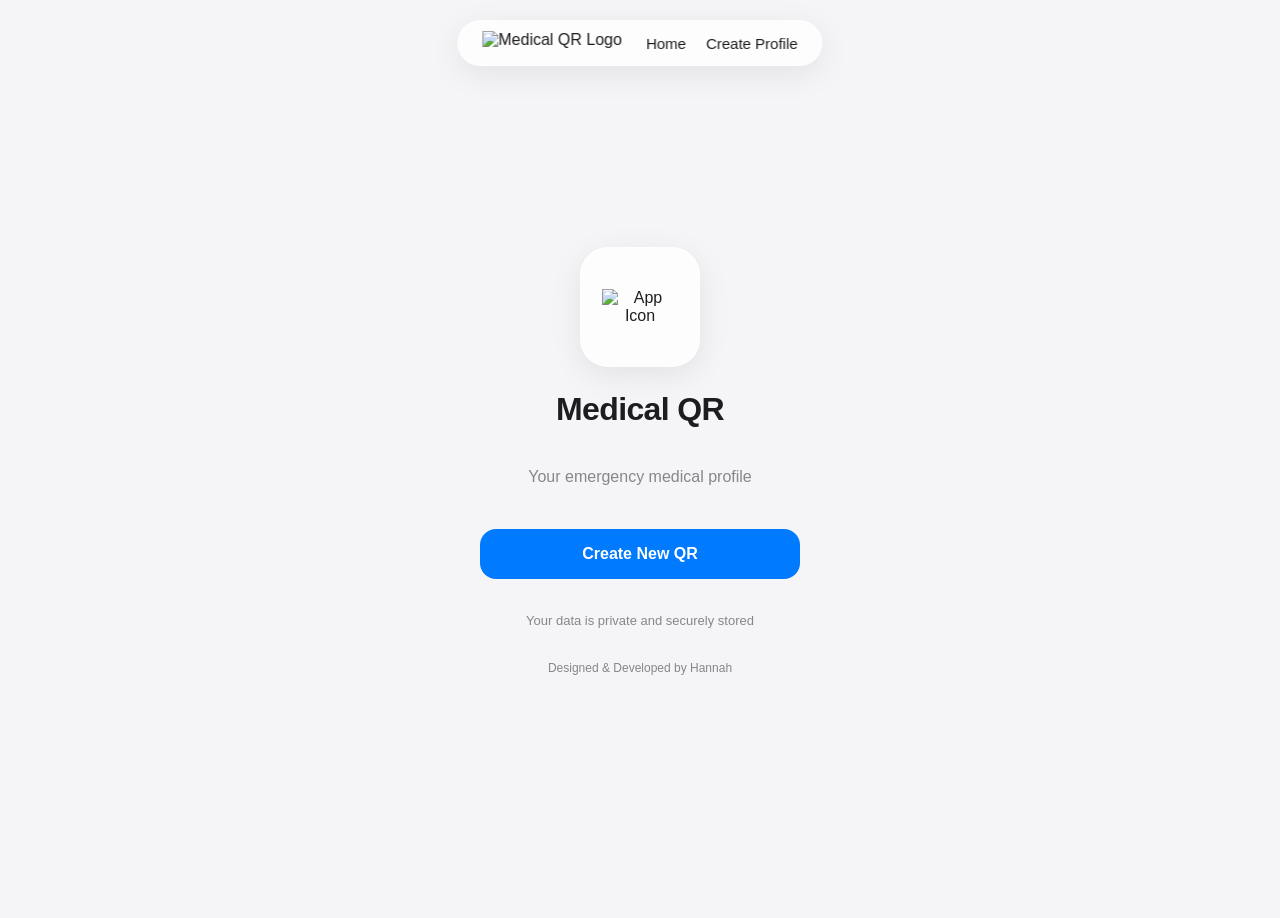
==== commit 80d58fbd: "Add files via upload" ====
--- a/index.html
+++ b/index.html
@@ -5,7 +5,7 @@
   <meta charset="UTF-8">
   <meta name="viewport" content="width=device-width, initial-scale=1.0">
   <title>Medical QR - Home</title>
-  <link rel="stylesheet" href="css/styles.css">
+  <link rel="stylesheet" href="style.css">
 </head>
 <body>
 
--- a/style.css
+++ b/style.css
@@ -0,0 +1,582 @@
+/* <============= GLOBAL VARIABLES =============> */
+:root {
+  --bg-color: #f5f5f7;
+  --text-color: #1d1d1f;
+  --text-secondary: #86868b;
+  --primary: #007aff;
+  --primary-hover: #0066cc;
+  --danger: #ff3b30;
+  --glass-bg: rgba(255, 255, 255, 0.75);
+  --glass-border: rgba(255, 255, 255, 0.4);
+  --card-bg: rgba(255, 255, 255, 0.8);
+  --shadow: 0 8px 32px rgba(0, 0, 0, 0.08);
+  --input-bg: rgba(255, 255, 255, 0.9);
+  --input-border: #d2d2d7;
+  --border-radius-lg: 24px;
+  --border-radius-md: 16px;
+  --border-radius-sm: 12px;
+  --transition: all 0.3s cubic-bezier(0.25, 0.8, 0.25, 1);
+}
+
+@media (prefers-color-scheme: dark) {
+  :root {
+    --bg-color: #000000;
+    --text-color: #f5f5f7;
+    --text-secondary: #86868b;
+    --primary: #0a84ff;
+    --primary-hover: #007aff;
+    --glass-bg: rgba(28, 28, 30, 0.75);
+    --glass-border: rgba(255, 255, 255, 0.1);
+    --card-bg: rgba(28, 28, 30, 0.8);
+    --shadow: 0 8px 32px rgba(0, 0, 0, 0.6);
+    --input-bg: rgba(44, 44, 46, 0.9);
+    --input-border: #3a3a3c;
+  }
+}
+
+body.light-theme {
+  --bg-color: #f5f5f7;
+  --text-color: #1d1d1f;
+  --text-secondary: #86868b;
+  --primary: #007aff;
+  --primary-hover: #0066cc;
+  --glass-bg: rgba(255, 255, 255, 0.7);
+  --glass-border: rgba(255, 255, 255, 0.4);
+  --card-bg: rgba(255, 255, 255, 0.8);
+  --shadow: 0 8px 32px rgba(0, 0, 0, 0.08);
+  --input-bg: rgba(255, 255, 255, 0.9);
+  --input-border: #d2d2d7;
+}
+
+body.dark-theme {
+  --bg-color: #000000;
+  --text-color: #f5f5f7;
+  --text-secondary: #86868b;
+  --primary: #0a84ff;
+  --primary-hover: #007aff;
+  --glass-bg: rgba(28, 28, 30, 0.7);
+  --glass-border: rgba(255, 255, 255, 0.1);
+  --card-bg: rgba(28, 28, 30, 0.8);
+  --shadow: 0 8px 32px rgba(0, 0, 0, 0.6);
+  --input-bg: rgba(44, 44, 46, 0.9);
+  --input-border: #3a3a3c;
+}
+
+/* <============= TYPOGRAPHY & RESET =============> */
+* {
+  box-sizing: border-box;
+  -ms-overflow-style: none; /* IE and Edge */
+  scrollbar-width: none; /* Firefox */
+}
+
+*::-webkit-scrollbar {
+  display: none; /* Chrome, Safari and Opera */
+}
+
+body {
+  font-family: -apple-system, BlinkMacSystemFont, "Segoe UI", Roboto, Helvetica, Arial, sans-serif;
+  background-color: var(--bg-color);
+  color: var(--text-color);
+  margin: 0;
+  padding: 0;
+  min-height: 100vh;
+  transition: var(--transition);
+  -webkit-font-smoothing: antialiased;
+}
+
+h1, h2, h3, h4 {
+  margin-top: 0;
+  font-weight: 600;
+  letter-spacing: -0.02em;
+}
+
+p {
+  line-height: 1.5;
+}
+
+/* <============= NAVBAR =============> */
+.glass-navbar {
+  position: fixed;
+  top: 20px;
+  left: 50%;
+  transform: translateX(-50%);
+  background: var(--glass-bg);
+  backdrop-filter: blur(24px);
+  -webkit-backdrop-filter: blur(24px);
+  border: 1px solid var(--glass-border);
+  border-radius: 50px;
+  padding: 10px 24px;
+  display: flex;
+  align-items: center;
+  gap: 24px;
+  z-index: 1000;
+  box-shadow: var(--shadow);
+  transition: var(--transition);
+  white-space: nowrap;
+}
+
+.nav-logo {
+  height: 24px;
+  width: auto;
+}
+
+.nav-links {
+  display: flex;
+  gap: 20px;
+}
+
+.nav-links a {
+  text-decoration: none;
+  color: var(--text-color);
+  font-weight: 500;
+  font-size: 15px;
+  transition: var(--transition);
+}
+
+.nav-links a:hover {
+  color: var(--primary);
+}
+
+/* <============= FLOATING ACTION BUTTON =============> */
+.fab-container {
+  position: fixed;
+  bottom: 30px;
+  right: 30px;
+  z-index: 1000;
+  display: flex;
+  flex-direction: column;
+  align-items: flex-end;
+  gap: 16px;
+}
+
+.fab-menu {
+  display: flex;
+  flex-direction: column;
+  gap: 6px;
+  background: var(--glass-bg);
+  backdrop-filter: blur(20px);
+  -webkit-backdrop-filter: blur(20px);
+  border: 1px solid var(--glass-border);
+  border-radius: var(--border-radius-lg);
+  padding: 12px;
+  box-shadow: var(--shadow);
+  opacity: 0;
+  transform: translateY(20px) scale(0.9);
+  pointer-events: none;
+  transition: var(--transition);
+  transform-origin: bottom right;
+}
+
+.fab-menu.active {
+  opacity: 1;
+  transform: translateY(0) scale(1);
+  pointer-events: auto;
+}
+
+.fab-btn {
+  width: 56px;
+  height: 56px;
+  border-radius: 50%;
+  background: var(--primary);
+  color: #fff;
+  border: none;
+  box-shadow: 0 4px 14px rgba(0, 122, 255, 0.4);
+  cursor: pointer;
+  display: flex;
+  justify-content: center;
+  align-items: center;
+  transition: var(--transition);
+}
+
+.fab-btn:hover {
+  transform: scale(1.05);
+  background: var(--primary-hover);
+}
+
+.fab-btn svg {
+  width: 24px;
+  height: 24px;
+  fill: currentColor;
+}
+
+.menu-btn {
+  display: flex;
+  align-items: center;
+  gap: 12px;
+  padding: 12px 16px;
+  border-radius: var(--border-radius-sm);
+  background: transparent;
+  border: none;
+  color: var(--text-color);
+  font-size: 15px;
+  font-weight: 500;
+  cursor: pointer;
+  transition: var(--transition);
+  text-align: left;
+  width: 100%;
+}
+
+.menu-btn:hover {
+  background: rgba(150, 150, 150, 0.15);
+}
+
+.menu-btn svg {
+  width: 20px;
+  height: 20px;
+  fill: currentColor;
+}
+
+.fab-divider {
+  height: 1px;
+  background: var(--glass-border);
+  margin: 4px 0;
+}
+
+/* <============= TOAST NOTIFICATION =============> */
+.toast-notification {
+  position: fixed;
+  top: 20px;
+  right: -300px;
+  background: rgba(255, 59, 48, 0.85); /* Transparent red */
+  backdrop-filter: blur(12px);
+  -webkit-backdrop-filter: blur(12px);
+  color: white;
+  padding: 16px 24px;
+  border-radius: var(--border-radius-md);
+  box-shadow: 0 4px 20px rgba(255, 59, 48, 0.3);
+  z-index: 9999;
+  font-weight: 500;
+  display: flex;
+  align-items: center;
+  gap: 12px;
+  transition: right 0.4s cubic-bezier(0.175, 0.885, 0.32, 1.275);
+  pointer-events: none;
+}
+
+.toast-notification.show {
+  right: 20px;
+}
+
+/* <============= FORM =============> */
+.main-container {
+  max-width: 600px;
+  margin: 100px auto 100px;
+  padding: 0 20px;
+  animation: fadeUp 0.8s ease;
+}
+
+@keyframes fadeUp {
+  from { opacity: 0; transform: translateY(20px); }
+  to { opacity: 1; transform: translateY(0); }
+}
+
+.glass-card {
+  background: var(--card-bg);
+  backdrop-filter: blur(24px);
+  -webkit-backdrop-filter: blur(24px);
+  border: 1px solid var(--glass-border);
+  border-radius: var(--border-radius-lg);
+  padding: 32px;
+  box-shadow: var(--shadow);
+  transition: var(--transition);
+}
+
+.form-group {
+  margin-bottom: 24px;
+  display: flex;
+  flex-direction: column;
+  gap: 8px;
+}
+
+.form-row {
+  display: flex;
+  gap: 16px;
+}
+.form-row .form-group {
+  flex: 1;
+}
+
+@media (max-width: 480px) {
+  .form-row {
+    flex-direction: column;
+    gap: 0;
+  }
+}
+
+label {
+  font-size: 14px;
+  font-weight: 500;
+  color: var(--text-secondary);
+}
+
+input[type="text"],
+input[type="number"],
+textarea,
+select {
+  width: 100%;
+  padding: 14px 16px;
+  background: var(--input-bg);
+  border: 1px solid var(--input-border);
+  border-radius: var(--border-radius-md);
+  font-size: 16px;
+  color: var(--text-color);
+  font-family: inherit;
+  transition: var(--transition);
+  box-sizing: border-box;
+}
+
+textarea {
+  min-height: 100px;
+  resize: vertical;
+}
+
+input:focus,
+textarea:focus,
+select:focus {
+  outline: none;
+  border-color: var(--primary);
+  box-shadow: 0 0 0 4px rgba(0, 122, 255, 0.15);
+}
+
+/* Remove number arrows */
+input[type="number"]::-webkit-inner-spin-button,
+input[type="number"]::-webkit-outer-spin-button {
+  -webkit-appearance: none;
+  margin: 0;
+}
+input[type="number"] {
+  -moz-appearance: textfield;
+}
+
+/* Custom Select Dropdown */
+select {
+  appearance: none;
+  -webkit-appearance: none;
+  -moz-appearance: none;
+  background-image: url('data:image/svg+xml;utf8,<svg width="12" height="8" viewBox="0 0 12 8" fill="none" xmlns="http://www.w3.org/2000/svg"><path d="M1 1.5L6 6.5L11 1.5" stroke="%2386868b" stroke-width="2" stroke-linecap="round" stroke-linejoin="round"/></svg>');
+  background-repeat: no-repeat;
+  background-position: right 16px center;
+  padding-right: 40px;
+  cursor: pointer;
+}
+
+/* <============= BUTTONS =============> */
+.btn-primary {
+  width: 100%;
+  padding: 16px;
+  background: var(--primary);
+  color: #fff;
+  border: none;
+  border-radius: var(--border-radius-md);
+  font-size: 16px;
+  font-weight: 600;
+  cursor: pointer;
+  transition: var(--transition);
+  display: flex;
+  justify-content: center;
+  align-items: center;
+  gap: 8px;
+}
+
+.btn-primary:hover {
+  background: var(--primary-hover);
+  transform: translateY(-2px);
+  box-shadow: 0 4px 12px rgba(0, 122, 255, 0.3);
+}
+
+.btn-secondary {
+  width: 100%;
+  padding: 16px;
+  background: transparent;
+  color: var(--text-color);
+  border: 1px solid var(--input-border);
+  border-radius: var(--border-radius-md);
+  font-size: 16px;
+  font-weight: 500;
+  cursor: pointer;
+  transition: var(--transition);
+}
+
+.btn-secondary:hover {
+  background: rgba(150, 150, 150, 0.1);
+}
+
+.btn-danger {
+  width: 100%;
+  padding: 16px;
+  background: rgba(255, 59, 48, 0.1);
+  color: var(--danger);
+  border: 1px solid rgba(255, 59, 48, 0.3);
+  border-radius: var(--border-radius-md);
+  font-size: 16px;
+  font-weight: 600;
+  cursor: pointer;
+  transition: var(--transition);
+}
+
+.btn-danger:hover {
+  background: var(--danger);
+  color: #fff;
+}
+
+.top-actions {
+  display: flex;
+  justify-content: flex-end;
+  gap: 12px;
+  margin-bottom: 20px;
+}
+
+.icon-btn {
+  width: 44px;
+  height: 44px;
+  border-radius: 50%;
+  border: none;
+  background: var(--input-bg);
+  border: 1px solid var(--glass-border);
+  color: var(--primary);
+  display: flex;
+  justify-content: center;
+  align-items: center;
+  cursor: pointer;
+  transition: var(--transition);
+  box-shadow: 0 2px 8px rgba(0,0,0,0.05);
+}
+
+.icon-btn:hover {
+  transform: scale(1.05);
+  background: var(--primary);
+  color: #fff;
+}
+
+.icon-btn svg {
+  width: 20px;
+  height: 20px;
+  stroke: currentColor;
+}
+
+/* <============= QR CODE =============> */
+#qrcode {
+  background: #fff;
+  padding: 24px;
+  border-radius: var(--border-radius-lg);
+  display: flex;
+  justify-content: center;
+  align-items: center;
+  margin: 32px auto 0;
+  width: fit-content;
+  box-shadow: 0 4px 12px rgba(0,0,0,0.1);
+}
+
+/* <============= UTILITIES & MODAL =============> */
+.hidden {
+  display: none !important;
+}
+
+.modal-overlay {
+  position: fixed;
+  top: 0; left: 0; right: 0; bottom: 0;
+  background: rgba(0, 0, 0, 0.4);
+  backdrop-filter: blur(8px);
+  -webkit-backdrop-filter: blur(8px);
+  z-index: 2000;
+  display: flex;
+  justify-content: center;
+  align-items: center;
+  opacity: 0;
+  pointer-events: none;
+  transition: var(--transition);
+}
+
+.modal-overlay.active {
+  opacity: 1;
+  pointer-events: auto;
+}
+
+.modal-content {
+  background: var(--card-bg);
+  backdrop-filter: blur(24px);
+  -webkit-backdrop-filter: blur(24px);
+  border: 1px solid var(--glass-border);
+  border-radius: var(--border-radius-lg);
+  padding: 32px;
+  width: 90%;
+  max-width: 400px;
+  text-align: center;
+  transform: scale(0.95);
+  transition: var(--transition);
+  box-shadow: 0 24px 48px rgba(0,0,0,0.2);
+}
+
+.modal-overlay.active .modal-content {
+  transform: scale(1);
+}
+
+.modal-buttons {
+  display: flex;
+  gap: 12px;
+  margin-top: 24px;
+}
+
+/* <============= HOME SCREEN =============> */
+.home-container {
+  display: flex;
+  flex-direction: column;
+  justify-content: center;
+  align-items: center;
+  min-height: 100vh;
+  text-align: center;
+  padding: 20px;
+}
+
+.app-icon {
+  width: 120px;
+  height: 120px;
+  border-radius: 28px;
+  background: var(--card-bg);
+  box-shadow: var(--shadow);
+  display: flex;
+  justify-content: center;
+  align-items: center;
+  margin-bottom: 24px;
+  border: 1px solid var(--glass-border);
+  backdrop-filter: blur(20px);
+  -webkit-backdrop-filter: blur(20px);
+}
+
+.app-icon img {
+  width: 65%;
+  height: auto;
+}
+
+.subtitle {
+  color: var(--text-secondary);
+  margin-bottom: 40px;
+  font-size: 16px;
+}
+
+.home-actions {
+  display: flex;
+  flex-direction: column;
+  gap: 16px;
+  width: 100%;
+  max-width: 320px;
+}
+
+/* Color Picker fix */
+input[type="color"] {
+  -webkit-appearance: none;
+  border: none;
+  width: 44px;
+  height: 44px;
+  border-radius: 50%;
+  padding: 0;
+  cursor: pointer;
+  background: none;
+}
+input[type="color"]::-webkit-color-swatch-wrapper {
+  padding: 0;
+}
+input[type="color"]::-webkit-color-swatch {
+  border: 2px solid var(--glass-border);
+  border-radius: 50%;
+}
